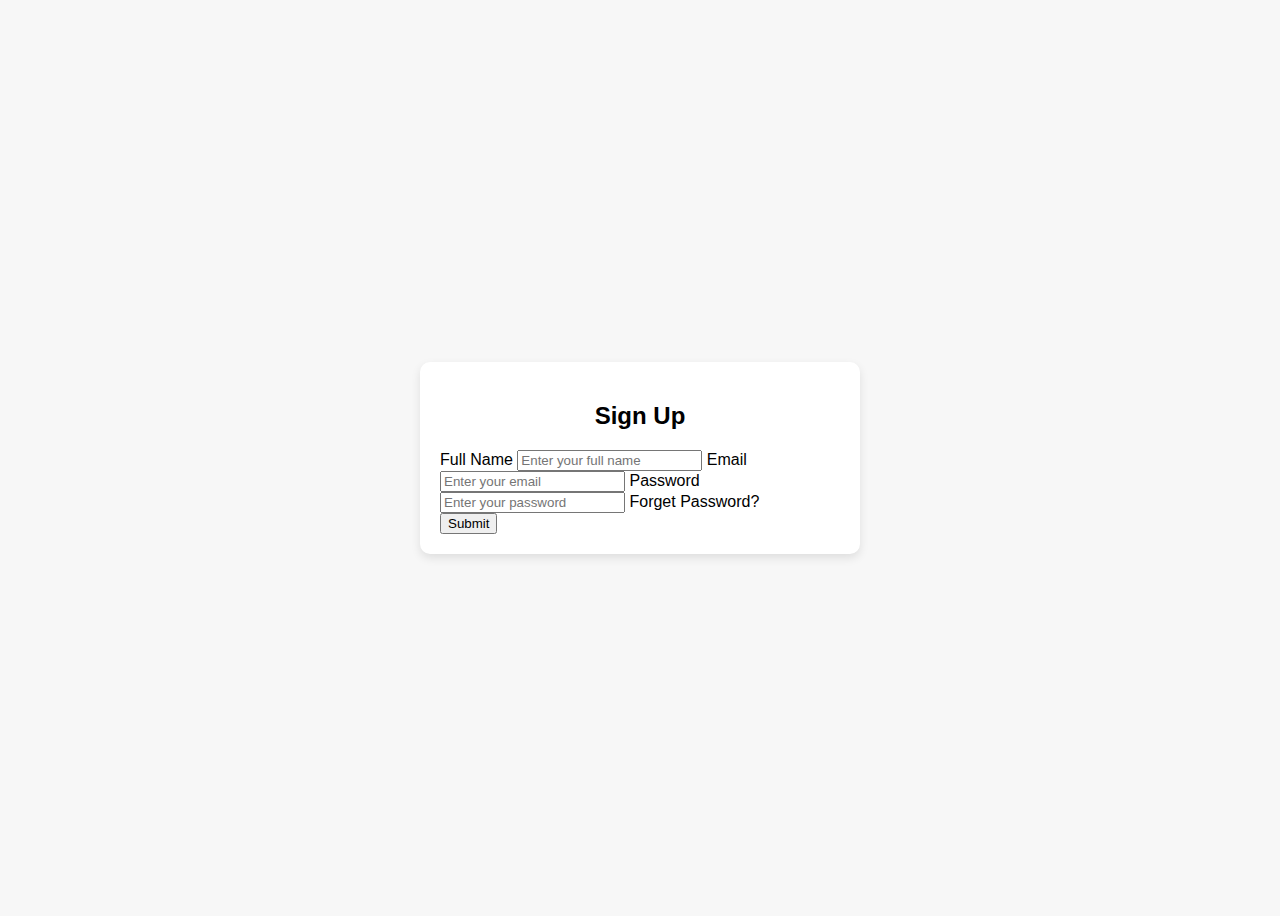
==== form/index.html @ 42ddeda0 "first commit" ====
<!DOCTYPE html>
<html lang="en">

<head>
  <meta charset="UTF-8">
  <meta name="viewport" content="width=device-width, initial-scale=1.0">
  <title>Document</title>
  <link rel="stylesheet" href="index.css">
</head>

<body>
  <section>
    <form action="#" class="form-container">
      <div>
        <h2>Sign Up</h2>
       
        <label for="name">Full Name</label>
        <input type="text" id="name" name="fullname" placeholder="Enter your full name" required>

        <label for="email">Email</label>
        <input type="email" id="email" name="email" placeholder="Enter your email" required>

        <label for="password">Password</label>
        <input type="password" id="password" name="password" placeholder="Enter your password" required>

        <label for="password" class="forget">Forget Password?</label>
        <br>

        <button type="submit">Submit</button>

      </div>
    </form>
  </section>
</body>

</html>
---- form/index.css ----
body {
  font-family: Arial, sans-serif;
  background-color: #f7f7f7;
  display: flex;
  justify-content: center;
  align-items: center;
  height: 100vh;
}
.form-container {
  background-color: white;
  padding: 20px;
  border-radius: 10px;
  box-shadow: 0 4px 10px rgba(0, 0, 0, 0.1);
  width: 100%;
  max-width: 400px;
}
h2{
  text-align: center;
}
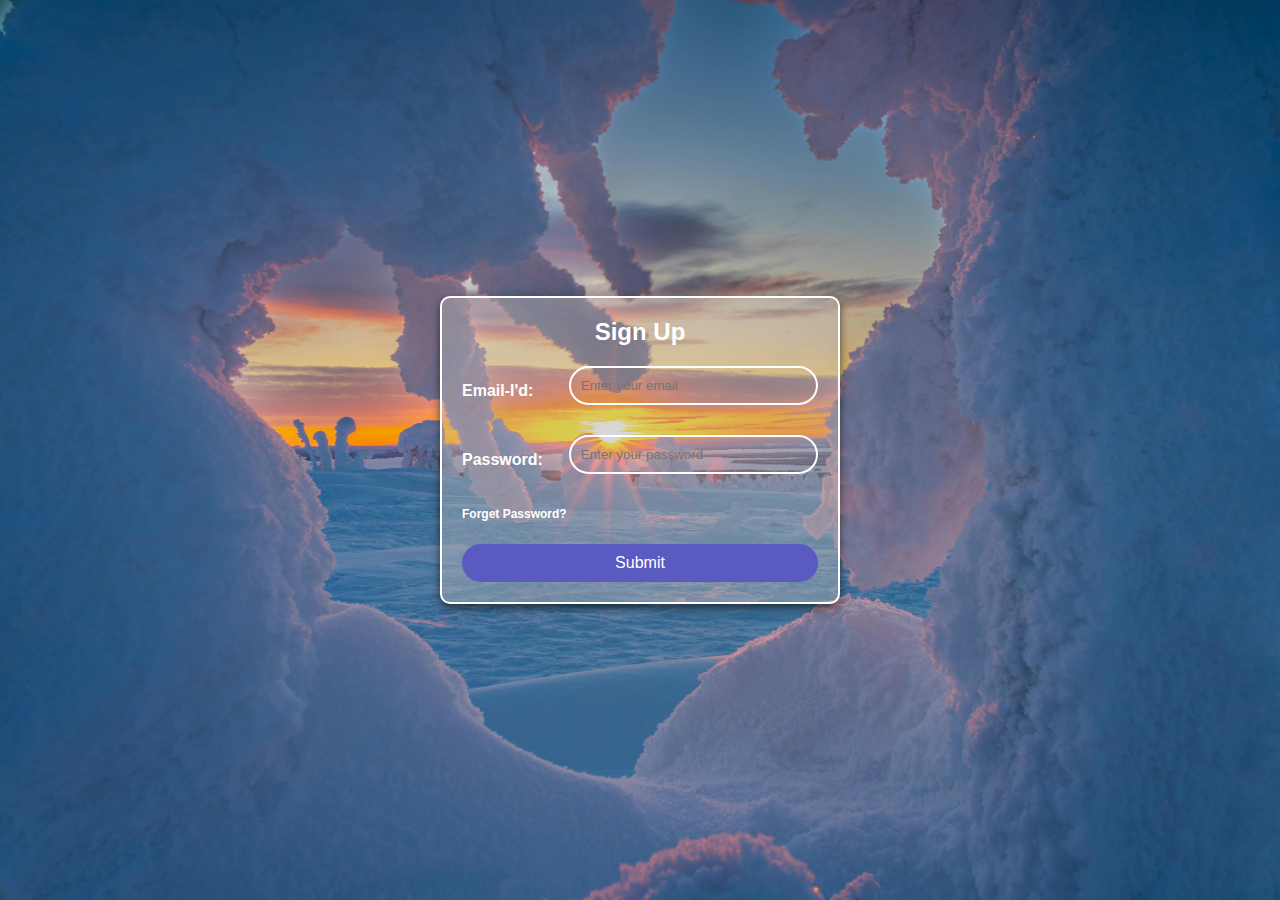
==== commit b18a70b3: "mu changes" ====
--- a/form/index.html
+++ b/form/index.html
@@ -1,36 +1,35 @@
 <!DOCTYPE html>
-<html lang="en">
-
+<html>
 <head>
   <meta charset="UTF-8">
   <meta name="viewport" content="width=device-width, initial-scale=1.0">
-  <title>Document</title>
+  <title>Form</title>
   <link rel="stylesheet" href="index.css">
 </head>
+<body>
 
-<body>
-  <section>
-    <form action="#" class="form-container">
-      <div>
-        <h2>Sign Up</h2>
-       
-        <label for="name">Full Name</label>
-        <input type="text" id="name" name="fullname" placeholder="Enter your full name" required>
+  <div class="form-container">
+    <section>
+    <form action="#">
+      <h2>Sign Up</h2>
+      <div class="whole-form">
+        <div class="align-form">
+          <label for="email">Email-I'd:</label>
+          <input type="email" id="email" name="email" placeholder="Enter your email" required>
+        </div>
+        <div class="align-form">
+          <label for="password">Password:</label>
+          <input type="password" id="password" name="password" placeholder="Enter your password" required>
+        </div>
+      </div>
+   <br>
+    <label for="password" class="forget">Forget Password?</label>
+      <br>
+      
+      <button type="submit">Submit</button>
+    </form>
+</section>
+  </div>
 
-        <label for="email">Email</label>
-        <input type="email" id="email" name="email" placeholder="Enter your email" required>
-
-        <label for="password">Password</label>
-        <input type="password" id="password" name="password" placeholder="Enter your password" required>
-
-        <label for="password" class="forget">Forget Password?</label>
-        <br>
-
-        <button type="submit">Submit</button>
-
-      </div>
-    </form>
-  </section>
 </body>
-
-</html>+</html>
--- a/form/index.css
+++ b/form/index.css
@@ -1,3 +1,9 @@
+* {
+  margin: 0;
+  padding: 0;
+  box-sizing: border-box;
+}
+
 body {
   font-family: Arial, sans-serif;
   background-color: #f7f7f7;
@@ -5,15 +11,72 @@
   justify-content: center;
   align-items: center;
   height: 100vh;
+  background-image: url(pexels-gsn-travel-28539459.jpg);
+  background-repeat: round;
 }
+
 .form-container {
-  background-color: white;
+  /* background-color: transparent; */
+  background-color:  rgba(194, 189, 189, 0.4);
+  border: 2px solid #ffffff;
   padding: 20px;
   border-radius: 10px;
-  box-shadow: 0 4px 10px rgba(0, 0, 0, 0.1);
+  box-shadow: 0 4px 10px rgba(0, 0, 0, 0.6);
   width: 100%;
   max-width: 400px;
 }
-h2{
+h2 {
   text-align: center;
+  margin-bottom: 20px;
+  color: white;
 }
+.whole-form{
+  display: flex;
+  flex-direction: column;
+  /* align-items: center; */
+  gap: 15px;
+}
+.align-form{
+  display: flex;
+  justify-content: space-between;
+  align-items: center;
+  gap: 20px;
+}
+label {
+  margin-bottom: 5px;
+  display: block;
+  font-weight: bold;
+  color: white;
+  font-weight: 700;
+}
+.forget{
+  font-weight: 550;
+  font-size: 12px;
+  color: white;
+}
+input[type="text"],
+input[type="email"],
+input[type="password"] {
+  width: 70%;
+  padding: 10px;
+  margin-bottom: 15px;
+  border: 2px solid #ffffff;
+  border-radius: 20px;
+  color: white;
+  background-color: rgba(236, 225, 225, 0);
+}
+
+button {
+  width: 100%;
+  padding: 10px;
+  background-color: rgb(90, 90, 192);
+  color: white;
+  border: none;
+  border-radius: 20px;
+  cursor: pointer;
+  font-size: 16px;
+}
+
+button:hover {
+  background-color: rgb(23, 23, 210);
+}
